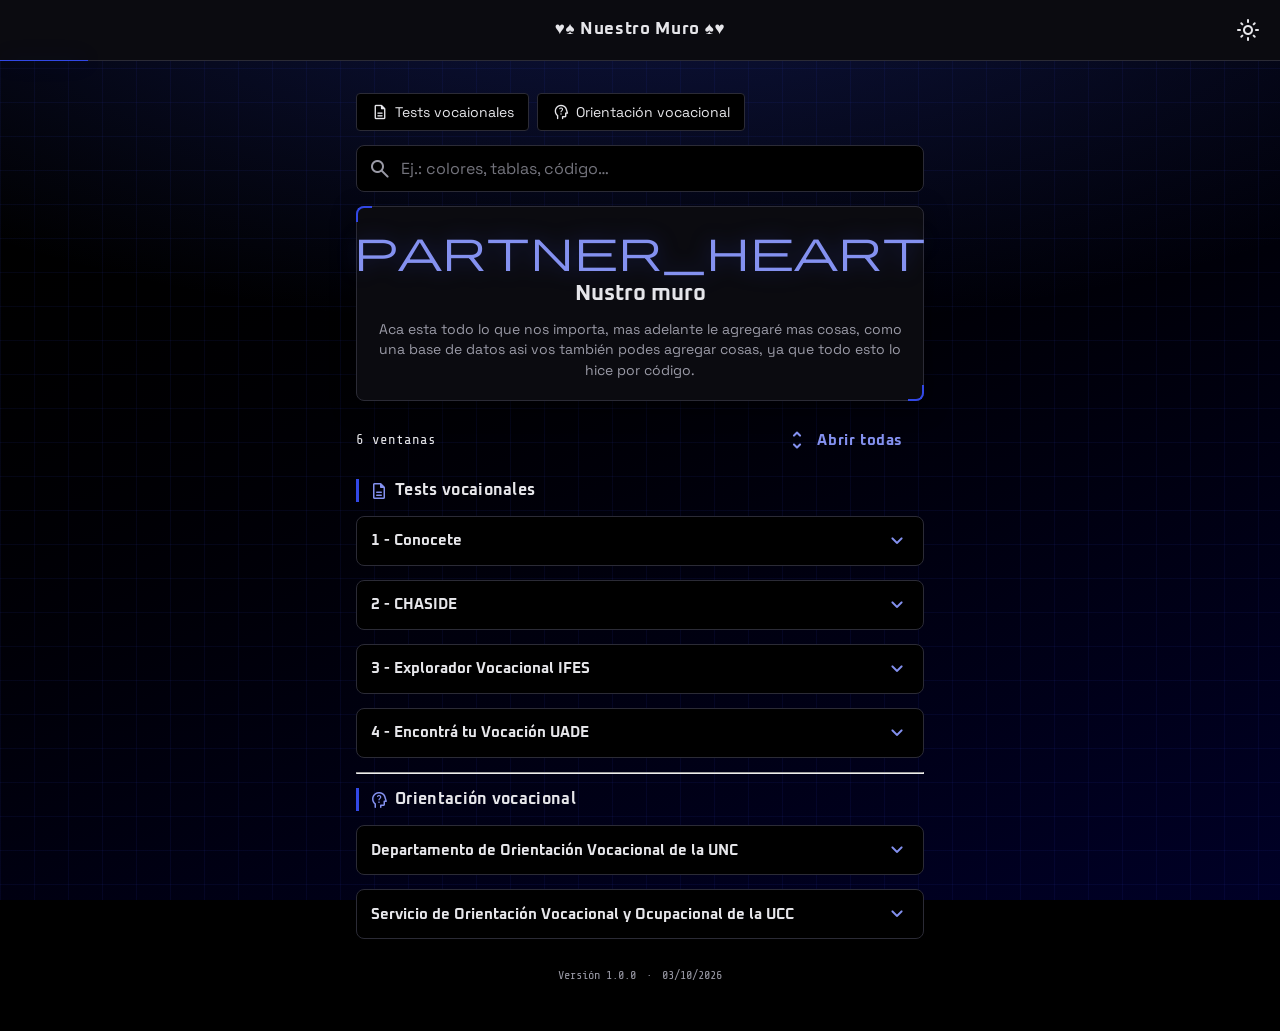
==== index.html @ 691933ff "primera subida" ====
<!DOCTYPE html>
<html lang="es">
<head>
  <meta charset="UTF-8">
  <meta name="viewport" content="width=device-width, initial-scale=1, viewport-fit=cover">
  <title>♥️♠️ Nuestro Muro ♠️♥️</title>
  <meta name="description" content="Centro de información con ventanas desplegables.">
  <!-- Tipografías (Google Fonts): Oxanium (títulos), Space Grotesk (texto), Share Tech Mono (HUD), JetBrains Mono (código) y Cutive Mono (código en línea).
       Cada una es una variable --fuente-* en el :root de css/style.css -->
  <link rel="preconnect" href="https://fonts.googleapis.com">
  <link rel="preconnect" href="https://fonts.gstatic.com" crossorigin>
  <link href="https://fonts.googleapis.com/css2?family=Cutive+Mono&family=JetBrains+Mono:wght@400;700&family=Oxanium:wght@200..800&family=Share+Tech+Mono&family=Space+Grotesk:wght@300..700&display=swap" rel="stylesheet">
  <!-- Iconos (fonts.google.com/icons): Material Symbols Rounded, con eje de relleno (FILL) -->
  <link href="https://fonts.googleapis.com/css2?family=Material+Symbols+Rounded:opsz,wght,FILL,GRAD@24,400,0..1,0&display=swap" rel="stylesheet">
  <link rel="stylesheet" href="css/style.css">
  <!-- Tema claro/oscuro: se carga en el <head> para aplicar el tema antes de pintar y evitar el parpadeo. Toda la lógica está en js/script.js -->
  <script src="js/script.js"></script>
</head>
<body>
  <!-- Barra superior: hueco a la izquierda (equilibra), título centrado y botón para cambiar de tema (su icono lo pone script.js) -->
  <header class="appbar">
    <span class="appbar__espacio" aria-hidden="true"></span>
    <h1 class="appbar__titulo">♥️♠️ Nuestro Muro ♠️♥️</h1>
    <button class="btn-icono" id="btnTema" type="button" data-tema-boton aria-label="Cambiar a tema claro"><span class="material-symbols-rounded">light_mode</span></button>
  </header>

  <!-- ============================================================================================================
       CÓMO EDITAR ESTA PÁGINA
       - Cada ventana desplegable es un bloque <details class="faq" id="faq-algo"> ... </details>. Dentro de <div class="faq__respuesta">
         se puede escribir CUALQUIER formato HTML (párrafos, títulos h3/h4, listas, tablas, citas, código, avisos, botones, imágenes...).
       - Cada grupo de ventanas va dentro de <section class="ayuda-seccion pila" id="nombre-unico">. El chip del índice se crea solo
         a partir del icono y el texto del título de la sección.
       - Los iconos salen de https://fonts.google.com/icons (se escribe el nombre dentro de <span class="material-symbols-rounded">).
       - Para enlazar a otra ventana: <a href="#faq-id-de-la-otra">texto</a> (la abre y baja hasta ella).
       ============================================================================================================ -->
       <main class="contenedor pila">
            <!-- Índice de temas: script.js crea aquí un chip por cada sección -->
    <nav class="ayuda-indice" id="indice" aria-label="Temas"></nav>
    <label class="buscador">
      <span class="material-symbols-rounded">search</span>
      <input class="campo__entrada" id="buscador" type="search" placeholder="Ej.: colores, tablas, código…" aria-label="Buscar en la página" autocomplete="off" autocapitalize="none" spellcheck="false">
    </label>
    <!-- Portada + buscador (el buscador lo maneja script.js) -->
    <section class="tarjeta ayuda-hero">
      <span class="material-symbols-rounded ayuda-hero__icono">partner_heart</span>
      <h2 class="ayuda-hero__titulo">Nustro muro</h2>
      <p class="ayuda-hero__texto">Aca esta todo lo que nos importa, mas adelante le agregaré mas cosas, como una base de datos asi vos también podes agregar cosas, ya que todo esto lo hice por código.</p>

    </section>

    <!-- Contador de ventanas visibles + abrir/cerrar todas (lo maneja script.js) -->
    <div class="ayuda-acciones">
      <span class="contador-lista" id="cuenta" aria-live="polite"></span>
      <button class="btn btn--fantasma" id="btnAbrirTodas" type="button"><span class="material-symbols-rounded">unfold_more</span><span class="btn__texto">Abrir todas</span></button>
    </div>

    <!-- ===================== Tests ===================== -->
    <section class="ayuda-seccion pila" id="tests">
      <h2 class="titulo-seccion"><span class="material-symbols-rounded faq__ic">description</span><span class="titulo-seccion__texto">Tests vocaionales</span></h2>

      <details class="faq" id="faq-que-es">
        <summary><span>1 - Conocete</span><span class="material-symbols-rounded faq__flecha">expand_more</span></summary>
        <div class="faq__respuesta">
          <p>Propone explorar campos ocupacionales, realizar un test de intereses.</p>
          <hr>
          <a href="https://orientacionvocacional.bue.edu.ar">Abrir test vocacional</a>
        </div>
      </details>

      <details class="faq" id="faq-que-es">
        <summary><span>2 - CHASIDE</span><span class="material-symbols-rounded faq__flecha">expand_more</span></summary>
        <div class="faq__respuesta">
          <p>Cuestionario publicado por la Facultad de Ciencias de la Administración de la Universidad Nacional de Entre Ríos. Explora intereses y aptitudes como primera aproximación a la elección de una carrera.</p>
          <hr>
          <a href="https://www.fcad.uner.edu.ar/extension/test-de-orientacion-vocacional-chaside/">Abrir test vocacional</a>
        </div>
      </details>

      <details class="faq" id="faq-que-es">
        <summary><span>3 - Explorador Vocacional IFES</span><span class="material-symbols-rounded faq__flecha">expand_more</span></summary>
        <div class="faq__respuesta">
          <p>Utiliza el modelo RIASEC de Holland, que organiza los intereses en seis áreas: Realista, Investigadora, Artística, Social, Emprendedora y Convencional. Su página indica que las respuestas no se almacenan y que el resultado es orientativo.
            <hr></p>
            <i>Hay que tener cuidado con este ya que hice el test y me dió algo nada que ver con lo que yo quiero estudiar xd</i>
          
          <hr>
          <a href="https://ifes.edu.ar/carreras/explorador-vocacional/">Abrir test vocacional</a>
        </div>
      </details>
      
      <details class="faq" id="faq-que-es">
        <summary><span>4 - Encontrá tu Vocación UADE</span><span class="material-symbols-rounded faq__flecha">expand_more</span></summary>
        <div class="faq__respuesta">
          <p>Presenta porcentajes de afinidad entre diferentes áreas de interés. Aunque es un recurso de una universidad argentina, conviene contrastar sus resultados con carreras de otras instituciones, porque su propuesta está vinculada con su oferta educativa.</p>
          <hr>
          <a href="https://uade.edu.ar/ovo/Default.aspx">Abrir test vocacional</a>
        </div>
      </details>

<hr>
    <section class="ayuda-seccion pila" id="orientacion">
      <h2 class="titulo-seccion"><span class="material-symbols-rounded faq__ic">psychology_alt</span><span class="titulo-seccion__texto">Orientación vocacional</span></h2>

      <details class="faq" id="faq-que-es">
        <summary><span>Departamento de Orientación Vocacional de la UNC</span><span class="material-symbols-rounded faq__flecha">expand_more</span></summary>
        <div class="faq__respuesta">
          <p>Ofrece acompañamiento para elegir una carrera, conocer las alternativas públicas y privadas de Córdoba, comprender los cursos de ingreso y resolver dudas sobre la vida universitaria. Tiene atención presencial y un espacio de asesoramiento virtual.
          </p><hr><h4>Contacto</h4>
          <ul>
            <li>Correo: orientacionvocacional@estudiantiles.unc.edu.ar</li>
            <li>Ubicación: Ciudad Universitaria, detrás del Comedor Universitario.
           <ul>
          
          <hr>
          <a href="https://www.unc.edu.ar/vida-estudiantil/orientaci%C3%B3n-vocacional">Abrir orientador vocacional</a>
        </div>
      </details>

      <details class="faq" id="faq-que-es">
        <summary><span>Servicio de Orientación Vocacional y Ocupacional de la UCC</span><span class="material-symbols-rounded faq__flecha">expand_more</span></summary>
        <div class="faq__respuesta">
          <p>Ofrece un proceso de seis encuentros semanales de dos horas, acompañado por profesionales de orientación vocacional. Está dirigido, entre otros, a estudiantes del último año del secundario.
          <hr></p>
          <h4>Contacto</h4>
          <ul>
            <li>Correo: sovo.fcs@ucc.edu.ar</li>
            <li>Ubicación institucional: Campus Universitario, Av. Armada Argentina 3555.
           <ul>
          <hr>
          <a href="https://www.ucc.edu.ar/ciencias-salud/orientacion-vocacional/">Abrir orientador vocacional</a>
        </div>
      </details>

    </section>
    <!-- Pie: versión y fecha de la última modificación de index.html (actualizar cada vez que se edite este archivo) -->
  <footer class="pie">
    <span id="pieVersion">Versión 1.0.0</span>
    <span aria-hidden="true">·</span>
    <span id="pieFecha">03/10/2026</span>
  </footer>
</body>
</html>
---- css/style.css ----
/* ============================================================
   style.css — Centro de información (estética HUD de ÉLIX en azul)
   Qué hace: define TODO el aspecto de la página (barra superior, tarjetas con corchetes
   HUD, ventanas desplegables, formatos de texto, animaciones y temas claro/oscuro).
   Para qué sirve: que la página se vea idéntica al Centro de ayuda de ÉLIX, pero con la
   paleta azul (--color-principal, --color-principal-hover, --color-principal-activo).
   Reglas del proyecto:
   - TODOS los colores viven como variables en :root (tema oscuro por defecto y tema claro
     en :root[data-tema="claro"]). Fuera de esos dos bloques NO hay ningún color escrito a mano.
   - TODAS las tipografías vienen de Google Fonts (fonts.google.com, se cargan con <link> en
     index.html) y son variables en :root.
   - TODOS los iconos son Material Symbols (fonts.google.com/icons).
   ============================================================ */

:root {
  color-scheme: dark; /* controles nativos (scroll, inputs) acordes al tema */

  /* ---- Tipografías (Google Fonts) ---- */
  --fuente-titulo: 'Oxanium', sans-serif;               /* títulos y botones (estilo HUD) */
  --fuente-texto: 'Space Grotesk', sans-serif;          /* texto general */
  --fuente-hud: 'Share Tech Mono', monospace;           /* contadores y pie de página tipo HUD */
  --fuente-mono: 'JetBrains Mono', monospace;           /* bloques de código y teclas */
  --fuente-codigo: 'Cutive Mono', monospace;            /* código en línea dentro de un párrafo */
  --fuente-iconos: 'Material Symbols Rounded';          /* iconos (fonts.google.com/icons) */

  /* ---- Azules de la marca (paleta base del proyecto) ---- */
  --color-principal: #000180;          /* azul profundo: base de degradados, fondos de botón */
  --color-principal-hover: #1B2FBF;    /* azul intermedio: estado hover */
  --color-principal-activo: #3248E6;   /* azul vivo: estado activo / pulsado y detalles brillantes */

  /* ---- Neutros, tema oscuro AMOLED ---- */
  --color-negro: #000000;
  --color-blanco: #FFFFFF;
  --color-fondo: var(--color-negro);
  --color-fondo-2: color-mix(in srgb, var(--color-principal) 30%, var(--color-negro));   /* azul casi negro del degradado de fondo */
  --color-tarjeta: #0B0B10;
  --color-tarjeta-2: #15151C;
  --color-texto: #E6E6EA;
  --color-texto-suave: #9A9AA6;
  --color-gris: #2B2B36;
  --color-gris-claro: #666672;

  /* ---- Acento derivado de los azules (lo que ÉLIX hacía con el morado) ---- */
  --color-acento: var(--color-principal-activo);                                              /* corchetes HUD, bordes activos, foco, halo */
  --color-acento-texto: color-mix(in srgb, var(--color-principal-activo) 60%, var(--color-blanco));   /* texto, enlaces e iconos de acento (legible sobre negro) */
  --color-acento-suave: color-mix(in srgb, var(--color-acento) 15%, transparent);             /* fondo al pasar el mouse */
  --color-acento-borde: color-mix(in srgb, var(--color-acento) 45%, transparent);             /* bordes suaves */

  /* ---- Colores de estado (avisos) ---- */
  --color-success: #22c55e;
  --color-warning: #facc15;
  --color-error: #ef4444;
  --color-info: #3b82f6;
  --color-success-texto: var(--color-success);   /* versiones para TEXTO (en el tema claro se oscurecen) */
  --color-warning-texto: var(--color-warning);
  --color-error-texto: var(--color-error);
  --color-info-texto: var(--color-info);
  --color-success-suave: color-mix(in srgb, var(--color-success) 14%, transparent);
  --color-warning-suave: color-mix(in srgb, var(--color-warning) 14%, transparent);
  --color-error-suave: color-mix(in srgb, var(--color-error) 14%, transparent);
  --color-info-suave: color-mix(in srgb, var(--color-info) 14%, transparent);
  --color-resaltado: color-mix(in srgb, var(--color-warning) 42%, transparent);   /* texto marcado (<mark>) */

  /* ---- Efectos HUD ---- */
  --color-cuadricula: color-mix(in srgb, var(--color-acento) 8%, transparent);    /* cuadrícula tenue del fondo */
  --color-halo: color-mix(in srgb, var(--color-acento) 30%, transparent);          /* resplandor superior y de iconos */
  --color-esqueleto: color-mix(in srgb, var(--color-acento) 22%, var(--color-tarjeta-2));   /* cajita que late mientras cargan los iconos */
  --sombra-tarjeta: 0 6px 22px color-mix(in srgb, var(--color-negro) 55%, transparent);
  --sombra-acento: 0 0 22px color-mix(in srgb, var(--color-acento) 38%, transparent);
  --sombra-acento-fuerte: 0 0 30px color-mix(in srgb, var(--color-acento) 55%, transparent);

  /* ---- Degradados ---- */
  --gradiente-principal: linear-gradient(135deg, var(--color-principal-hover), var(--color-principal));
  --gradiente-principal-hover: linear-gradient(135deg, var(--color-principal-activo), var(--color-principal-hover));
  --gradiente-fondo: linear-gradient(160deg, var(--color-fondo), var(--color-fondo-2));

  /* ---- Radios (esquinas más rectas, estilo HUD) ---- */
  --radio-sm: 4px;
  --radio-md: 8px;
  --radio-lg: 12px;

  /* ---- Movimiento: duraciones y curvas usadas por TODAS las animaciones ---- */
  --mov-rapido: 150ms;                                   /* micro-interacciones (hover, pulsación) */
  --mov-medio: 260ms;                                    /* aperturas, entradas, cambios de estado */
  --mov-lento: 480ms;                                    /* momentos destacados (ondas, línea de la barra) */
  --mov-esqueleto: 1.4s;                                 /* vuelta completa del latido de carga */
  --ease-salida: cubic-bezier(0.16, 1, 0.3, 1);          /* arranca rápido y frena suave (entradas) */
  --ease-suave: cubic-bezier(0.4, 0, 0.2, 1);            /* transiciones de color/borde */
  --ease-rebote: cubic-bezier(0.34, 1.56, 0.64, 1);      /* pequeño rebote (pop, selección, flechas) */

  /* ---- Medidas ---- */
  --ancho-contenedor: 520px;                             /* ancho de la página (crece en tablets y escritorio) */
}

/* ---- Tema claro: solo cambia valores de variables; se activa con <html data-tema="claro"> ---- */
:root[data-tema="claro"] {
  color-scheme: light;
  --color-fondo: #F4F6FF;
  --color-fondo-2: #DCE2F8;
  --color-tarjeta: var(--color-blanco);
  --color-tarjeta-2: #ECEFFB;
  --color-texto: #12142B;
  --color-texto-suave: #555A78;
  --color-gris: #D0D5EA;
  --color-gris-claro: #858AA6;
  --color-acento-texto: var(--color-principal-hover);   /* sobre fondo claro el texto de acento usa el azul intermedio (buen contraste) */
  /* Estados con más contraste sobre fondo claro */
  --color-success-texto: #15803d;
  --color-warning-texto: #a16207;
  --color-error-texto: #dc2626;
  --color-info-texto: #1d4ed8;
  --color-halo: color-mix(in srgb, var(--color-acento) 18%, transparent);
  --color-cuadricula: color-mix(in srgb, var(--color-acento) 9%, transparent);
  --sombra-tarjeta: 0 6px 20px color-mix(in srgb, var(--color-principal) 14%, transparent);
  --sombra-acento: 0 4px 18px color-mix(in srgb, var(--color-acento) 30%, transparent);
  --sombra-acento-fuerte: 0 6px 24px color-mix(in srgb, var(--color-acento) 45%, transparent);
}

/* ---------- Base ---------- */
*, *::before, *::after { box-sizing: border-box; margin: 0; padding: 0; }
html { -webkit-text-size-adjust: 100%; -webkit-tap-highlight-color: transparent; }
body {
  font-family: var(--fuente-texto);
  /* Fondo HUD: cuadrícula tenue + halo azul superior + degradado */
  background:
    linear-gradient(var(--color-cuadricula) 1px, transparent 1px) 0 0 / 34px 34px,
    linear-gradient(90deg, var(--color-cuadricula) 1px, transparent 1px) 0 0 / 34px 34px,
    radial-gradient(ellipse 80% 45% at 50% -8%, var(--color-halo), transparent),
    var(--gradiente-fondo);
  background-attachment: fixed;
  background-color: var(--color-fondo);   /* respaldo explícito del fondo */
  color: var(--color-texto);
  min-height: 100dvh;
  line-height: 1.45;
  display: flex;
  flex-direction: column;
}
a { color: var(--color-acento-texto); text-decoration: none; }
button { font-family: inherit; cursor: pointer; border: none; background: none; color: inherit; }
input { font-family: inherit; color: inherit; }
[hidden] { display: none !important; }
:focus-visible { outline: 2px solid var(--color-acento-texto); outline-offset: 2px; }
code { font-family: var(--fuente-codigo); font-size: 1.05em; padding: 0 0.3em; border-radius: 4px; background: color-mix(in srgb, currentColor 14%, transparent); }

/* Icono Material Symbols: <span class="material-symbols-rounded">nombre</span> */
.material-symbols-rounded {
  font-family: var(--fuente-iconos);
  font-weight: normal; font-style: normal; font-size: 24px; line-height: 1;
  letter-spacing: normal; text-transform: none; display: inline-block; white-space: nowrap;
  direction: ltr; -webkit-font-smoothing: antialiased; font-feature-settings: 'liga'; user-select: none;
}

/* ---------- Estructura ---------- */
/* Márgenes que respetan los bordes seguros (notch, esquinas redondeadas y barra de gestos) */
.contenedor { width: 100%; max-width: var(--ancho-contenedor); margin: 0 auto; padding: 20px max(16px, env(safe-area-inset-right)) calc(32px + env(safe-area-inset-bottom)) max(16px, env(safe-area-inset-left)); flex: 1; }
.pila { display: flex; flex-direction: column; gap: 14px; }
.nota { font-size: 12px; color: var(--color-texto-suave); text-align: center; }
.pie { text-align: center; padding: 14px; font-family: var(--fuente-hud); font-size: 12px; color: var(--color-texto-suave); display: flex; flex-wrap: wrap; align-items: center; justify-content: center; gap: 6px 10px; }   /* pie con versión y fecha */
.vacio { text-align: center; color: var(--color-texto-suave); padding: 40px 16px; display: flex; flex-direction: column; align-items: center; gap: 10px; }
.vacio .material-symbols-rounded { font-size: 64px; color: var(--color-gris-claro); }

/* Tarjeta con esquinas "HUD": dos corchetes azules en esquinas opuestas */
.tarjeta { position: relative; background: var(--color-tarjeta); border: 1px solid var(--color-gris); border-radius: var(--radio-md); box-shadow: var(--sombra-tarjeta); padding: 20px; }
.tarjeta::before, .tarjeta::after { content: ''; position: absolute; width: 16px; height: 16px; border: 2px solid var(--color-acento); pointer-events: none; }
.tarjeta::before { top: -1px; left: -1px; border-right: none; border-bottom: none; border-top-left-radius: var(--radio-md); }
.tarjeta::after { bottom: -1px; right: -1px; border-left: none; border-top: none; border-bottom-right-radius: var(--radio-md); }

/* Título de sección con barra lateral (indica dónde empieza cada bloque) */
.titulo-seccion { font-family: var(--fuente-titulo); font-size: 16px; font-weight: 700; color: var(--color-texto); border-left: 3px solid var(--color-acento); padding-left: 10px; letter-spacing: 0.02em; }

/* ---------- Barra superior ---------- */
.appbar { position: sticky; top: 0; z-index: 20; display: flex; align-items: center; gap: 8px; padding: calc(10px + env(safe-area-inset-top)) max(12px, env(safe-area-inset-right)) 10px max(12px, env(safe-area-inset-left)); background: var(--color-tarjeta); border-bottom: 1px solid var(--color-gris); }
.appbar::after { content: ''; position: absolute; left: 0; bottom: -1px; width: 88px; height: 1px; background: var(--color-acento); box-shadow: var(--sombra-acento); }   /* línea azul que se extiende al cargar */
.appbar__titulo { flex: 1; font-family: var(--fuente-titulo); font-weight: 700; font-size: 17px; text-align: center; letter-spacing: 0.04em; }
.appbar__espacio { min-width: 40px; height: 40px; display: inline-flex; align-items: center; justify-content: center; gap: 4px; }   /* hueco izquierdo: equilibra el botón de tema de la derecha */

/* ---------- Botones ---------- */
.btn { display: inline-flex; align-items: center; justify-content: center; gap: 8px; padding: 12px 20px; border-radius: var(--radio-sm); font-family: var(--fuente-titulo); font-weight: 700; font-size: 15px; letter-spacing: 0.04em; border: 1px solid transparent; text-align: center; white-space: nowrap; }
.btn:disabled { opacity: .45; cursor: not-allowed; }
.btn--primario { background: var(--gradiente-principal); color: var(--color-blanco); border-color: var(--color-acento); box-shadow: var(--sombra-acento); }
.btn--primario:hover:not(:disabled) { background: var(--gradiente-principal-hover); box-shadow: var(--sombra-acento-fuerte); }   /* hover: azul intermedio → vivo */
.btn--primario:active:not(:disabled) { background: var(--color-principal-activo); }                                               /* pulsado: azul activo */
.btn--secundario { background: var(--color-tarjeta-2); border-color: var(--color-acento-borde); color: var(--color-texto); }
.btn--secundario:hover { background: var(--color-acento-suave); border-color: var(--color-acento); }
.btn--fantasma { color: var(--color-acento-texto); }
.btn--fantasma:hover { background: var(--color-acento-suave); }
.btn-icono { width: 40px; height: 40px; border-radius: var(--radio-sm); display: inline-flex; align-items: center; justify-content: center; color: var(--color-texto); flex-shrink: 0; }
.btn-icono:hover { background: var(--color-acento-suave); color: var(--color-acento-texto); }

/* ---------- Buscador ---------- */
.campo__entrada { width: 100%; background: var(--color-fondo); border: 1px solid var(--color-gris); border-radius: var(--radio-md); padding: 12px 14px; font-size: 16px; outline: none; }   /* 16 px: evita el zoom automático de iPhone al enfocar */
.campo__entrada:focus { border-color: var(--color-acento); box-shadow: var(--sombra-acento); }
.buscador { position: relative; flex: 1; }
.buscador > .material-symbols-rounded { position: absolute; left: 12px; top: 50%; transform: translateY(-50%); color: var(--color-texto-suave); }
.buscador .campo__entrada { padding-left: 44px; padding-right: 14px; }

/* ---------- Chips (índice de temas) ---------- */
.chip { padding: 8px 14px; border-radius: var(--radio-sm); border: 1px solid var(--color-gris); background: var(--color-fondo); font-size: 14px; color: var(--color-texto); }

/* ---------- Insignias (etiquetas pequeñas, para usar dentro de las respuestas) ---------- */
.insignia { display: inline-flex; align-items: center; gap: 4px; font-family: var(--fuente-titulo); font-size: 12px; font-weight: 600; padding: 2px 8px; border-radius: var(--radio-sm); background: var(--color-acento-suave); color: var(--color-acento-texto); vertical-align: middle; white-space: nowrap; line-height: 1.2; margin: 0 1px; }
.insignia .material-symbols-rounded { font-size: 14px; }
.insignia--gris { background: var(--color-gris); color: var(--color-texto); }
.insignia--exito { background: var(--color-success-suave); color: var(--color-success-texto); }
.insignia--error { background: var(--color-error-suave); color: var(--color-error-texto); }
.insignia--aviso { background: var(--color-warning-suave); color: var(--color-warning-texto); }

/* ---------- Avisos en línea (recuadros de color para las respuestas) ---------- */
.aviso { display: flex; align-items: flex-start; gap: 10px; padding: 12px 14px; border-radius: var(--radio-md); border: 1px solid; font-size: 14px; }
.aviso .material-symbols-rounded { font-size: 22px; flex-shrink: 0; }
.aviso__cuerpo { flex: 1; min-width: 0; }
.aviso--info { background: var(--color-info-suave); border-color: var(--color-info); }
.aviso--info > .material-symbols-rounded { color: var(--color-info-texto); }
.aviso--warning { background: var(--color-warning-suave); border-color: var(--color-warning); }
.aviso--warning > .material-symbols-rounded { color: var(--color-warning-texto); }
.aviso--error { background: var(--color-error-suave); border-color: var(--color-error); }
.aviso--error > .material-symbols-rounded { color: var(--color-error-texto); }
.aviso--success { background: var(--color-success-suave); border-color: var(--color-success); }
.aviso--success > .material-symbols-rounded { color: var(--color-success-texto); }

/* ---------- Centro de información: portada, índice y ventanas desplegables ---------- */
.ayuda-hero { display: flex; flex-direction: column; align-items: center; gap: 8px; text-align: center; }
.ayuda-hero__icono { font-size: 44px; color: var(--color-acento-texto); filter: drop-shadow(0 0 10px var(--color-halo)); }   /* icono grande de la portada */
.ayuda-hero__titulo { font-family: var(--fuente-titulo); font-size: 22px; font-weight: 700; }
.ayuda-hero__texto { font-size: 14px; color: var(--color-texto-suave); }
.ayuda-hero .buscador { flex: none; width: 100%; margin-top: 4px; }   /* el buscador ocupa todo el ancho de la tarjeta */
.ayuda-indice { display: flex; flex-wrap: wrap; gap: 8px; }
.ayuda-indice:empty { display: none; }                                  /* sin JavaScript no hay chips: no deja hueco */
.ayuda-indice .chip { display: inline-flex; align-items: center; gap: 6px; }
.ayuda-indice .chip .material-symbols-rounded { font-size: 18px; }
.ayuda-acciones { display: flex; align-items: center; justify-content: space-between; gap: 12px; flex-wrap: wrap; }   /* contador + abrir/cerrar todas */
.contador-lista { font-family: var(--fuente-hud); font-size: 14px; color: var(--color-texto); white-space: nowrap; }
.ayuda-seccion { scroll-margin-top: 76px; }                             /* al saltar a una sección no queda tapada por la barra */
.ayuda-seccion .titulo-seccion .faq__ic { margin-right: 6px; font-size: 20px; }   /* icono al inicio del título de cada sección */

/* Ventana desplegable: <details class="faq"> (funciona hasta sin JavaScript) */
.faq { scroll-margin-top: 76px; border: 1px solid var(--color-gris); border-radius: var(--radio-md); background: var(--color-fondo); }
.faq[open] { border-color: var(--color-acento-borde); }
.faq > summary { list-style: none; display: flex; align-items: center; gap: 10px; padding: 12px 14px; cursor: pointer; font-family: var(--fuente-titulo); font-weight: 700; font-size: 15px; border-radius: var(--radio-md); }
.faq > summary::-webkit-details-marker { display: none; }
.faq > summary:hover { background: var(--color-acento-suave); }
.faq > summary:focus-visible { outline: 2px solid var(--color-acento-texto); outline-offset: 2px; }   /* foco visible al navegar con teclado */
.faq__flecha { margin-left: auto; flex-shrink: 0; color: var(--color-acento-texto); }
.faq[open] .faq__flecha { transform: rotate(180deg); }               /* la flecha se da vuelta al abrir */
.faq__ic { font-size: 18px; vertical-align: middle; color: var(--color-acento-texto); }   /* icono dentro de una frase o título */

/* ---------- Formato del contenido de cada respuesta ----------
   Qué hace: da estilo a TODO lo que se escriba dentro de <div class="faq__respuesta">: párrafos, títulos, negrita, cursiva,
   subrayado, tachado, marcado, listas (también anidadas), citas, código, teclas, tablas, imágenes, videos, avisos, botones y colores.
   Para qué sirve: poder escribir en cada ventana desplegable cualquier tipo de texto con formato sin tocar el CSS.
   Los hijos directos se separan con margen (no con flex) para que texto suelto y etiquetas en línea fluyan con normalidad. */
.faq__respuesta { padding: 4px 14px 14px; font-size: 14px; line-height: 1.5; overflow-wrap: anywhere; }
.faq__respuesta > * + * { margin-top: 10px; }
.faq__respuesta h3 { font-family: var(--fuente-titulo); font-size: 16px; font-weight: 700; color: var(--color-texto); border-left: 3px solid var(--color-acento); padding-left: 10px; letter-spacing: 0.02em; margin-top: 16px; }   /* título dentro de la respuesta */
.faq__respuesta h4 { font-family: var(--fuente-titulo); font-size: 14px; font-weight: 700; color: var(--color-acento-texto); letter-spacing: 0.04em; text-transform: uppercase; margin-top: 14px; }   /* subtítulo */
.faq__respuesta strong, .faq__respuesta b { font-weight: 700; }
.faq__respuesta em, .faq__respuesta i { font-style: italic; }
.faq__respuesta u { text-decoration: underline; text-underline-offset: 2px; }
.faq__respuesta s, .faq__respuesta del { text-decoration: line-through; color: var(--color-texto-suave); }
.faq__respuesta mark { background: var(--color-resaltado); color: inherit; padding: 0 0.25em; border-radius: 3px; }   /* texto resaltado */
.faq__respuesta small { font-size: 12px; color: var(--color-texto-suave); }
.faq__respuesta sub, .faq__respuesta sup { font-size: 0.75em; line-height: 0; }
.faq__respuesta a:not(.btn) { color: var(--color-acento-texto); text-decoration: underline; text-underline-offset: 2px; }
.faq__respuesta a:not(.btn):hover { color: var(--color-texto); }
.faq__respuesta ul, .faq__respuesta ol { padding-left: 20px; }
.faq__respuesta li + li { margin-top: 4px; }
.faq__respuesta li > ul, .faq__respuesta li > ol { margin-top: 4px; }   /* listas anidadas */
.faq__respuesta li::marker { color: var(--color-acento-texto); }
.faq__respuesta blockquote { border-left: 3px solid var(--color-acento); background: var(--color-acento-suave); padding: 10px 14px; border-radius: 0 var(--radio-md) var(--radio-md) 0; font-style: italic; }   /* cita */
.faq__respuesta blockquote footer, .faq__respuesta cite { font-size: 12px; font-style: normal; color: var(--color-texto-suave); }
.faq__respuesta pre { font-family: var(--fuente-mono); font-size: 13px; line-height: 1.5; background: var(--color-fondo); border: 1px solid var(--color-gris); border-radius: var(--radio-md); padding: 12px 14px; overflow-x: auto; white-space: pre; overflow-wrap: normal; }   /* bloque de código */
.faq__respuesta pre code { font-family: inherit; font-size: inherit; padding: 0; background: none; }
.faq__respuesta kbd { font-family: var(--fuente-mono); font-size: 12px; padding: 1px 6px; border: 1px solid var(--color-gris-claro); border-bottom-width: 2px; border-radius: var(--radio-sm); background: var(--color-tarjeta-2); color: var(--color-texto); white-space: nowrap; }   /* tecla */
.faq__respuesta hr { border: none; height: 1px; background: var(--color-gris); margin-top: 14px; margin-bottom: 14px; }
.faq__respuesta img, .faq__respuesta video, .faq__respuesta iframe { display: block; max-width: 100%; border-radius: var(--radio-md); border: 1px solid var(--color-gris); }
.faq__respuesta iframe { width: 100%; aspect-ratio: 16 / 9; }
.faq__respuesta figure { display: block; }
.faq__respuesta figcaption { margin-top: 6px; font-size: 12px; color: var(--color-texto-suave); text-align: center; }
.faq__respuesta dt { font-family: var(--fuente-titulo); font-weight: 700; }
.faq__respuesta dd { margin-left: 14px; color: var(--color-texto-suave); }
.faq__respuesta dd + dt { margin-top: 8px; }
.faq__respuesta .aviso p + p { margin-top: 6px; }
/* Tabla: se escribe dentro de <div class="tabla-caja"> para que en celulares se pueda deslizar de lado */
.tabla-caja { overflow-x: auto; border: 1px solid var(--color-gris); border-radius: var(--radio-md); }
.tabla-caja table { width: 100%; border-collapse: collapse; font-size: 13px; min-width: 300px; }
.tabla-caja th, .tabla-caja td { padding: 8px 10px; text-align: left; border-bottom: 1px solid var(--color-gris); }
.tabla-caja tr:last-child td { border-bottom: none; }
.tabla-caja th { font-family: var(--fuente-titulo); font-size: 12px; letter-spacing: 0.02em; color: var(--color-acento-texto); background: var(--color-tarjeta-2); white-space: nowrap; }
/* Utilidades de formato: colores de texto, alineación y tamaño (se usan con <span class="..."> o <p class="...">) */
.txt-acento { color: var(--color-acento-texto); }
.txt-exito { color: var(--color-success-texto); }
.txt-aviso { color: var(--color-warning-texto); }
.txt-error { color: var(--color-error-texto); }
.txt-info { color: var(--color-info-texto); }
.txt-suave { color: var(--color-texto-suave); }
.txt-centro { text-align: center; }
.txt-derecha { text-align: right; }
.txt-grande { font-size: 18px; }
.txt-pequeno { font-size: 12px; }

/* ============================================================
   MOVIMIENTO — animaciones (las mismas de ÉLIX)
   Qué hace: entrada en cascada de los bloques, línea de la barra que se extiende, apertura de las respuestas,
   hover/pulsación, ondas al tocar, corchetes HUD que se abren, selección de chips y cambio de tema con fundido.
   Para qué sirve: dar respuesta visual a cada acción. Todo usa los tokens --mov-* y --ease-* del :root
   y NO dependen del ajuste "reducir movimiento" del sistema (igual que ÉLIX, que las deja activas por defecto).
   ============================================================ */

/* ---------- Keyframes ---------- */
@keyframes entrar { from { opacity: 0; transform: translateY(10px); } }                      /* aparece subiendo */
@keyframes pop { 0% { opacity: 0; transform: scale(.85); } 60% { opacity: 1; transform: scale(1.06); } 100% { transform: scale(1); } }
@keyframes seleccion { 0% { transform: scale(.94); } 60% { transform: scale(1.03); } 100% { transform: scale(1); } }
@keyframes onda { to { transform: scale(1); opacity: 0; } }                                  /* onda que nace al tocar */
@keyframes extender { from { width: 0; } }                                                   /* la línea de la barra se extiende */
@keyframes esqueleto-pulso { 0%, 100% { opacity: 1; } 50% { opacity: .45; } }                /* latido suave de la cajita de carga */
@keyframes vt-salir { to { opacity: 0; } }
@keyframes vt-entrar { from { opacity: 0; } }

/* ---------- Cambio de tema: fundido cruzado (navegadores con View Transitions) ---------- */
::view-transition-old(root) { animation: vt-salir var(--mov-medio) var(--ease-suave) both; }
::view-transition-new(root) { animation: vt-entrar var(--mov-medio) var(--ease-suave) both; }
/* Alternativa cuando no hay View Transitions: los colores se funden (script.js pone la clase unos instantes) */
:root.tema-cambiando, :root.tema-cambiando *, :root.tema-cambiando *::before, :root.tema-cambiando *::after {
  transition: background-color var(--mov-medio) var(--ease-suave), color var(--mov-medio) var(--ease-suave), border-color var(--mov-medio) var(--ease-suave), box-shadow var(--mov-medio) var(--ease-suave) !important;
}

/* ---------- Entrada de pantalla: los bloques suben en cascada ---------- */
.contenedor > * { animation: entrar var(--mov-medio) var(--ease-salida) backwards; animation-delay: calc(var(--i, 0) * 60ms); }
.contenedor > :nth-child(2) { --i: 1; }
.contenedor > :nth-child(3) { --i: 2; }
.contenedor > :nth-child(4) { --i: 3; }
.contenedor > :nth-child(5) { --i: 4; }
.contenedor > :nth-child(n+6) { --i: 5; }
.appbar::after { animation: extender var(--mov-lento) var(--ease-salida) backwards; }   /* la línea azul de la barra se extiende */

/* ---------- Respuestas: al abrir una ventana, su contenido sube suavemente ---------- */
.faq[open] .faq__respuesta { animation: entrar var(--mov-medio) var(--ease-salida) backwards; }
.faq { transition: border-color var(--mov-rapido) var(--ease-suave); }

/* ---------- Hover, pulsación y ondas ---------- */
/* Elementos "tocables": posición relativa + recorte para que la onda no se salga */
.btn, .btn-icono, .chip { position: relative; overflow: hidden; }
/* Onda que nace en el punto donde se toca (la crea script.js); usa el color del texto del propio elemento */
.onda { position: absolute; border-radius: 50%; background: currentColor; opacity: .28; transform: scale(0); pointer-events: none; animation: onda var(--mov-lento) var(--ease-salida) forwards; }
.btn, .btn-icono, .chip {
  transition: transform var(--mov-rapido) var(--ease-suave), background-color var(--mov-rapido) var(--ease-suave), border-color var(--mov-rapido) var(--ease-suave), box-shadow var(--mov-rapido) var(--ease-suave), color var(--mov-rapido) var(--ease-suave);
}
.faq > summary { transition: background-color var(--mov-rapido) var(--ease-suave); }
.btn:hover:not(:disabled), .chip:hover { transform: translateY(-1px); }
.btn:active:not(:disabled) { transform: translateY(0) scale(.97); }
.chip:active { transform: scale(.97); }
.btn-icono:hover { transform: scale(1.08); }
.btn-icono:active { transform: scale(.92); }
.chip:hover { border-color: var(--color-acento-borde); }

/* Iconos: cada uno reacciona a su botón; la flecha de las ventanas rebota al girar */
.material-symbols-rounded { transition: transform var(--mov-medio) var(--ease-rebote); }
.btn:hover .material-symbols-rounded { transform: scale(1.14); }
[data-tema-boton]:hover .material-symbols-rounded { transform: rotate(60deg); }   /* el icono de tema gira al pasar el mouse (como el engranaje de ÉLIX) */

/* Tarjetas HUD: los corchetes de las esquinas se abren al pasar el mouse */
.tarjeta::before, .tarjeta::after { transition: width var(--mov-medio) var(--ease-salida), height var(--mov-medio) var(--ease-salida); }
.tarjeta:hover::before, .tarjeta:hover::after { width: 26px; height: 26px; }

/* Buscador: el campo se ilumina al enfocar */
.campo__entrada { transition: border-color var(--mov-rapido), box-shadow var(--mov-rapido); }

/* Selección (chip recién tocado) */
.chip:focus-visible { animation: seleccion var(--mov-medio) var(--ease-rebote); }

/* ---------- Iconos mientras la fuente de iconos no llegó (script.js pone .iconos-cargando en <html>) ----------
   Una cajita que late en vez del nombre del icono escrito como texto */
.iconos-cargando .material-symbols-rounded { display: inline-block; width: 1em; height: 1em; overflow: hidden; color: transparent !important; background: var(--color-esqueleto); border-radius: var(--radio-sm); animation: esqueleto-pulso var(--mov-esqueleto) ease-in-out infinite; }

/* ============================================================
   ELEMENTOS DEL SISTEMA CON LA ESTÉTICA DE ÉLIX
   Barras de desplazamiento, selección de texto, cursor, autocompletado y buscador.
   ============================================================ */
:root { accent-color: var(--color-acento); }
/* Barras de desplazamiento finas, del color de la app */
* { scrollbar-width: thin; scrollbar-color: var(--color-acento-borde) transparent; }
::-webkit-scrollbar { width: 8px; height: 8px; }
::-webkit-scrollbar-track, ::-webkit-scrollbar-corner { background: transparent; }
::-webkit-scrollbar-thumb { background: var(--color-acento-borde); border-radius: 8px; border: 2px solid transparent; background-clip: padding-box; }
::-webkit-scrollbar-thumb:hover { background: var(--color-acento); background-clip: padding-box; }
::-webkit-scrollbar-button { display: none; }                /* sin flechas de las barras clásicas */
::selection { background: var(--color-acento-borde); color: var(--color-texto); }
input { caret-color: var(--color-acento-texto); }
::placeholder { color: var(--color-texto-suave); opacity: .75; }
/* Autocompletado del navegador (fondo amarillo/azul por defecto) con los colores de la app */
input:-webkit-autofill, input:-webkit-autofill:hover, input:-webkit-autofill:focus {
  -webkit-text-fill-color: var(--color-texto); caret-color: var(--color-acento-texto);
  box-shadow: 0 0 0 1000px var(--color-fondo) inset; transition: background-color 9999s ease-out;
}
/* Buscador sin la "x" nativa del navegador (Esc borra la búsqueda) */
input[type="search"]::-webkit-search-decoration, input[type="search"]::-webkit-search-cancel-button, input[type="search"]::-webkit-search-results-button { -webkit-appearance: none; appearance: none; display: none; }

/* ---------- Pantallas grandes: la página se ensancha un poco ---------- */
@media (min-width: 768px) { :root { --ancho-contenedor: 600px; } .contenedor { padding-top: 32px; } }
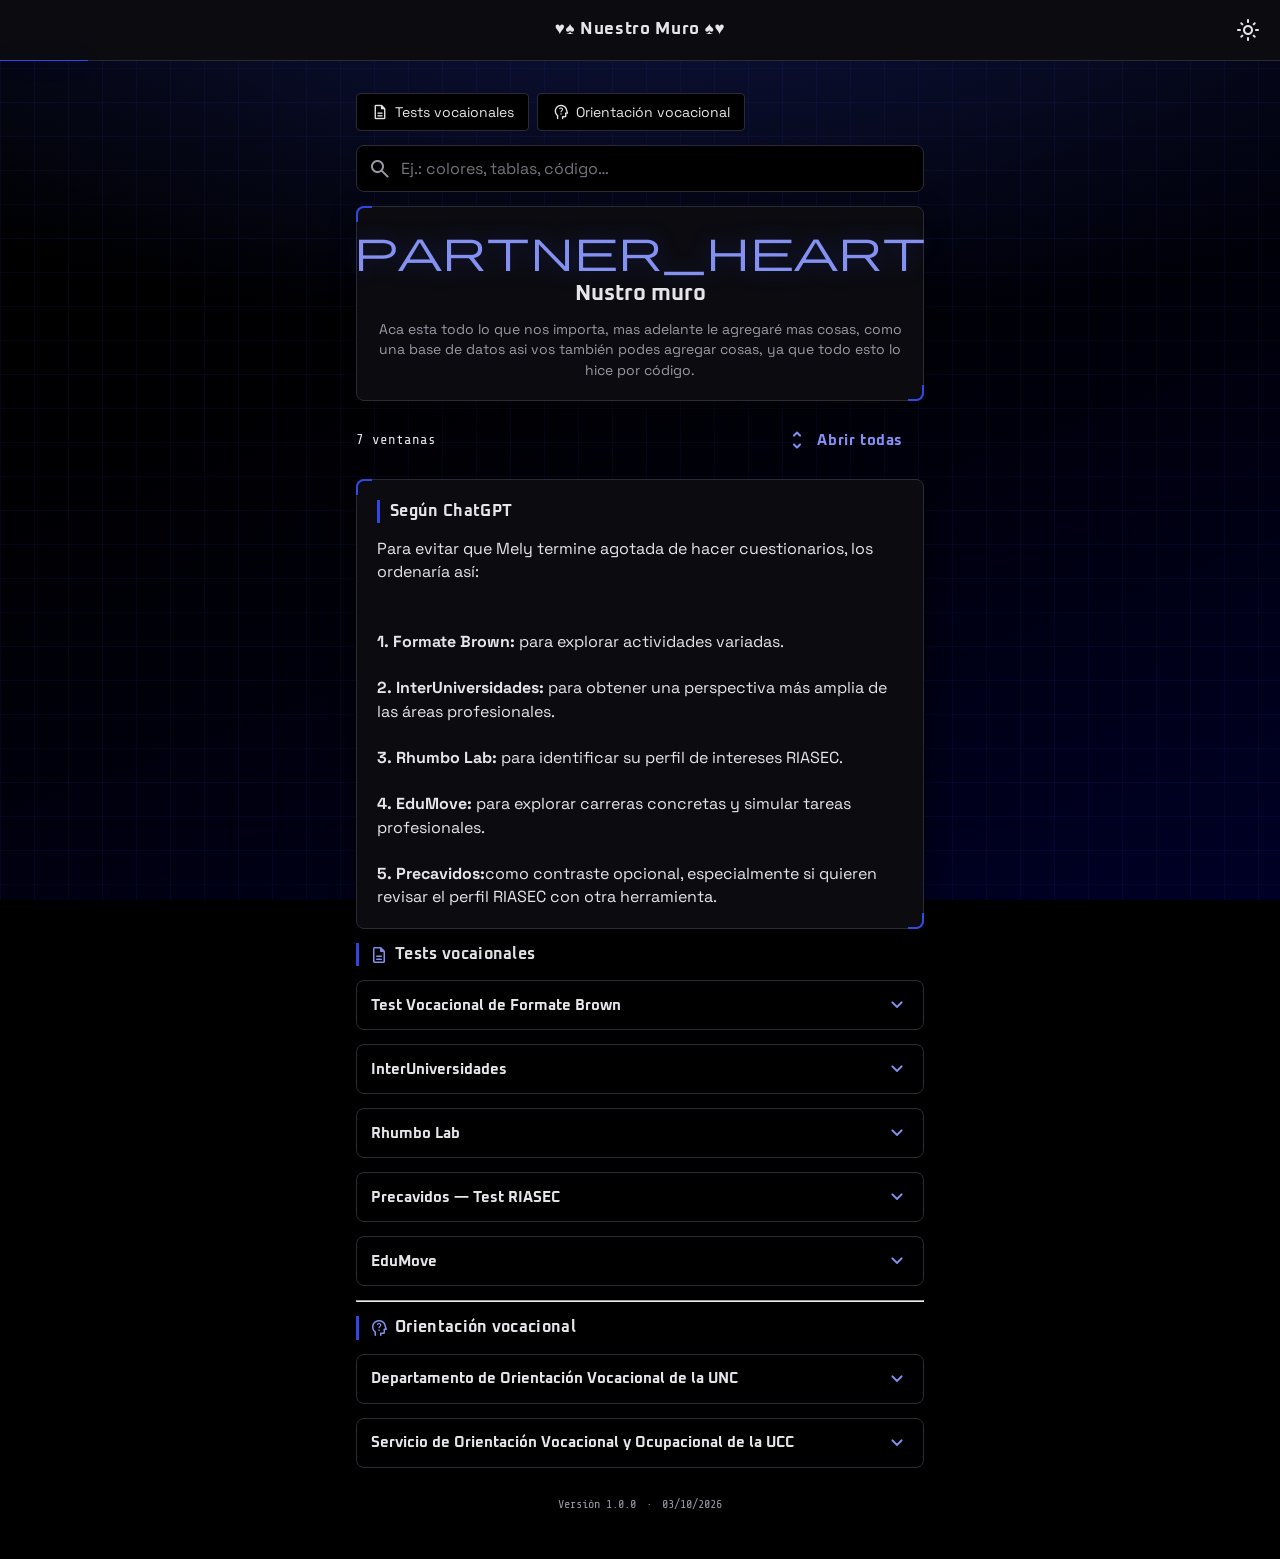
==== commit 0b8845f3: "otros test 5" ====
--- a/index.html
+++ b/index.html
@@ -54,46 +54,65 @@
       <button class="btn btn--fantasma" id="btnAbrirTodas" type="button"><span class="material-symbols-rounded">unfold_more</span><span class="btn__texto">Abrir todas</span></button>
     </div>
 
+    <section class="tarjeta pila" id="cierre">
+      <h2 class="titulo-seccion">Según ChatGPT</h2>
+      <p>Para evitar que Mely termine agotada de hacer cuestionarios, los ordenaría así: <br><br><br>
+              <strong>1. Formate Brown: </strong> para explorar actividades variadas. <br><br>
+              <strong>2. InterUniversidades: </strong>para obtener una perspectiva más amplia de las áreas profesionales. <br><br>
+              <strong>3. Rhumbo Lab: </strong>para identificar su perfil de intereses RIASEC. <br><br>
+              <strong>4. EduMove: </strong>para explorar carreras concretas y simular tareas profesionales. <br><br>
+              <strong>5. Precavidos:</strong>como contraste opcional, especialmente si quieren revisar el perfil RIASEC con otra herramienta.</p>
+    </section>
+
     <!-- ===================== Tests ===================== -->
     <section class="ayuda-seccion pila" id="tests">
       <h2 class="titulo-seccion"><span class="material-symbols-rounded faq__ic">description</span><span class="titulo-seccion__texto">Tests vocaionales</span></h2>
 
       <details class="faq" id="faq-que-es">
-        <summary><span>1 - Conocete</span><span class="material-symbols-rounded faq__flecha">expand_more</span></summary>
+        <summary><span>Test Vocacional de Formate Brown</span><span class="material-symbols-rounded faq__flecha">expand_more</span></summary>
         <div class="faq__respuesta">
-          <p>Propone explorar campos ocupacionales, realizar un test de intereses.</p>
+          <p>Presenta distintas actividades y le pide elegir cuáles le gustan más y cuáles menos. Incluye opciones creativas, científicas, sociales y empresariales. Es una alternativa interesante para comparar preferencias sin limitarse a Diseño Gráfico y Psicología.</p>
           <hr>
-          <a href="https://orientacionvocacional.bue.edu.ar">Abrir test vocacional</a>
+          <a href="https://formate.brown.gob.ar/test?utm_source=chatgpt.com">Abrir test vocacional</a>
         </div>
       </details>
 
       <details class="faq" id="faq-que-es">
-        <summary><span>2 - CHASIDE</span><span class="material-symbols-rounded faq__flecha">expand_more</span></summary>
+        <summary><span>InterUniversidades</span><span class="material-symbols-rounded faq__flecha">expand_more</span></summary>
         <div class="faq__respuesta">
-          <p>Cuestionario publicado por la Facultad de Ciencias de la Administración de la Universidad Nacional de Entre Ríos. Explora intereses y aptitudes como primera aproximación a la elección de una carrera.</p>
+          <p>Dura aproximadamente 15 minutos y ofrece un informe sobre intereses, características personales y once áreas profesionales. Incluye Arte, Diseño y Arquitectura, además de Ciencias Sociales y Humanas, donde puede explorar alternativas relacionadas con sus dos intereses actuales. Solicita datos personales y correo para entregar el informe.</p>
           <hr>
-          <a href="https://www.fcad.uner.edu.ar/extension/test-de-orientacion-vocacional-chaside/">Abrir test vocacional</a>
+          <a href="https://interuniversidades.com/test-vocacional/?utm_source=chatgpt.com">Abrir test vocacional</a>
         </div>
       </details>
 
       <details class="faq" id="faq-que-es">
-        <summary><span>3 - Explorador Vocacional IFES</span><span class="material-symbols-rounded faq__flecha">expand_more</span></summary>
+        <summary><span>Rhumbo Lab</span><span class="material-symbols-rounded faq__flecha">expand_more</span></summary>
         <div class="faq__respuesta">
           <p>Utiliza el modelo RIASEC de Holland, que organiza los intereses en seis áreas: Realista, Investigadora, Artística, Social, Emprendedora y Convencional. Su página indica que las respuestas no se almacenan y que el resultado es orientativo.
             <hr></p>
             <i>Hay que tener cuidado con este ya que hice el test y me dió algo nada que ver con lo que yo quiero estudiar xd</i>
           
           <hr>
-          <a href="https://ifes.edu.ar/carreras/explorador-vocacional/">Abrir test vocacional</a>
+          <a href="https://rhumbo.com.ar/recursos/test-vocacional.html?utm_source=chatgpt.com">Abrir test vocacional</a>
         </div>
       </details>
       
       <details class="faq" id="faq-que-es">
-        <summary><span>4 - Encontrá tu Vocación UADE</span><span class="material-symbols-rounded faq__flecha">expand_more</span></summary>
+        <summary><span>Precavidos — Test RIASEC</span><span class="material-symbols-rounded faq__flecha">expand_more</span></summary>
         <div class="faq__respuesta">
-          <p>Presenta porcentajes de afinidad entre diferentes áreas de interés. Aunque es un recurso de una universidad argentina, conviene contrastar sus resultados con carreras de otras instituciones, porque su propuesta está vinculada con su oferta educativa.</p>
+          <p>Otra versión del modelo RIASEC, con afirmaciones sobre creatividad, investigación, organización, trabajo con otras personas y preferencias laborales. Sirve para contrastar el perfil anterior, aunque ambos cuestionarios comparten el mismo modelo y no constituyen dos evaluaciones totalmente independientes.</p>
           <hr>
-          <a href="https://uade.edu.ar/ovo/Default.aspx">Abrir test vocacional</a>
+          <a href="https://precavidos.com/tests_psicologicos/riasec/?utm_source=chatgpt.com">Abrir test vocacional</a>
+        </div>
+      </details>
+
+      <details class="faq" id="faq-que-es">
+        <summary><span>EduMove</span><span class="material-symbols-rounded faq__flecha">expand_more</span></summary>
+        <div class="faq__respuesta">
+          <p>Además del test, ofrece un simulador llamado «Un día como profesional», pensado para explorar cómo podría ser una jornada de trabajo en una carrera determinada. Para Mely, esto es especialmente útil: le permite ir más allá de los resultados de los cuestionarios y conocer actividades profesionales concretas.</p>
+          <hr>
+          <a href="https://www.edumove.com.ar/?utm_source=chatgpt.com">Abrir test vocacional</a>
         </div>
       </details>
 
